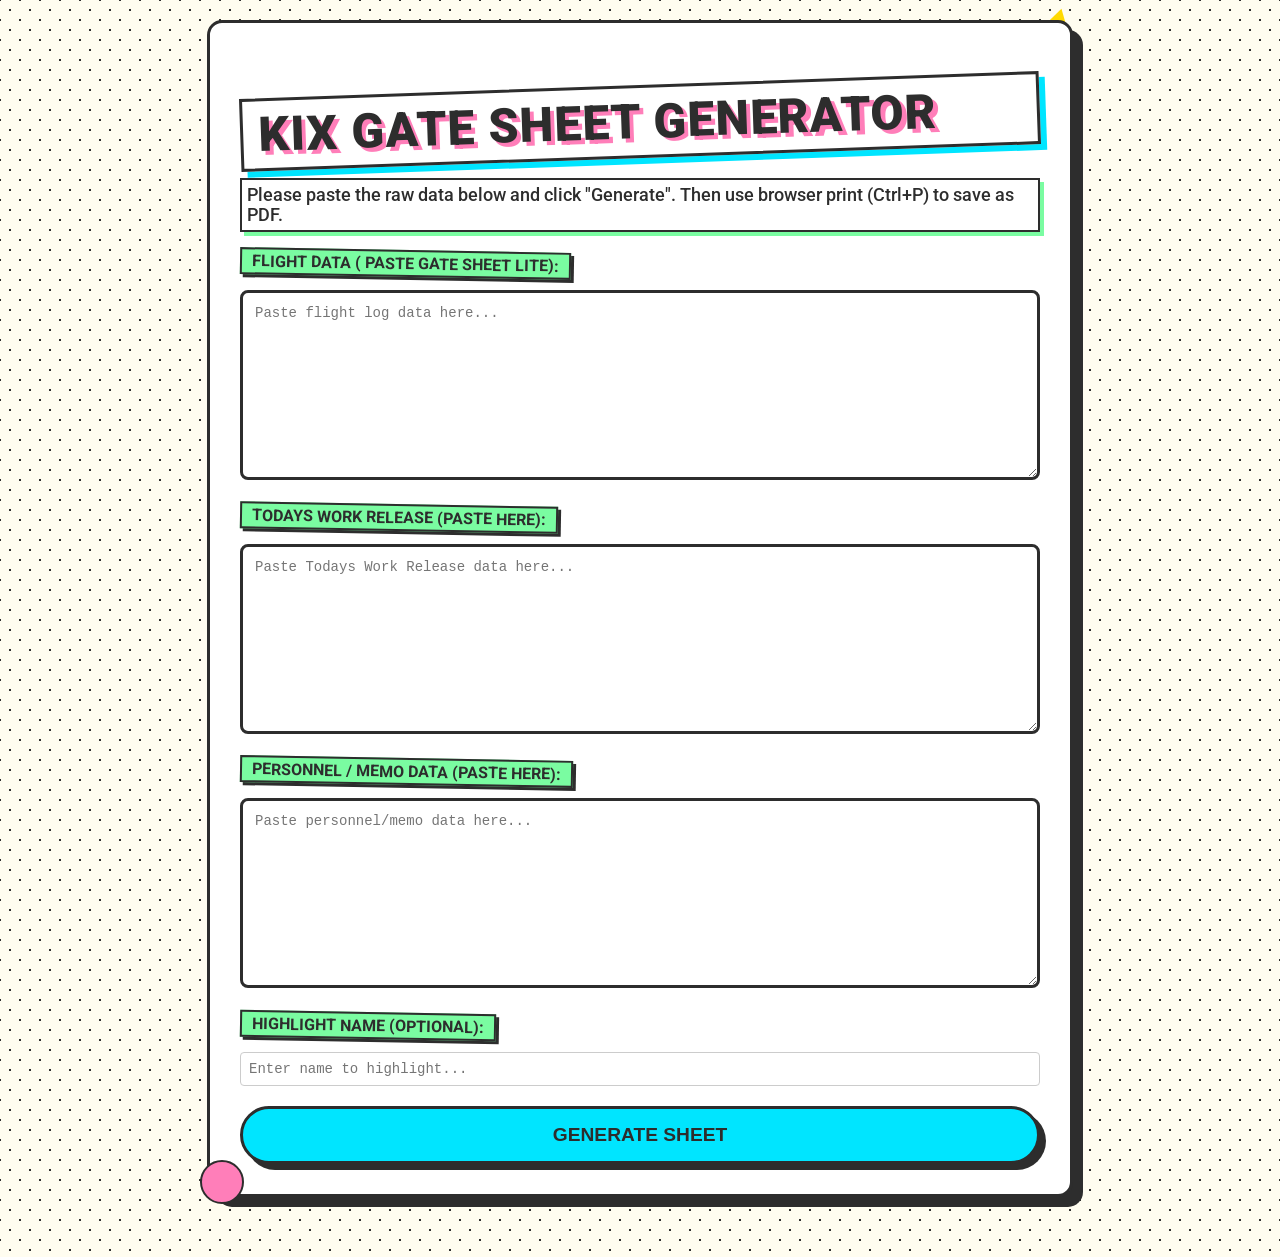
==== index.html @ 6ef3d90f "Add files via upload" ====
<!DOCTYPE html>
<html lang="ja">

<head>
    <meta charset="UTF-8">
    <meta name="viewport" content="width=device-width, initial-scale=1.0">
    <title>KIX Gate Sheet Generator</title>
    <link rel="stylesheet" href="style.css">
    <link href="https://fonts.googleapis.com/css2?family=Roboto:wght@400;500;700&display=swap" rel="stylesheet">
    <link href="https://fonts.googleapis.com/css2?family=Noto+Sans+JP:wght@400;500;700&display=swap" rel="stylesheet">
</head>

<body>

    <div class="no-print control-panel">
        <h1>KIX Gate Sheet Generator</h1>
        <p>Please paste the raw data below and click "Generate". Then use browser print (Ctrl+P) to save as PDF.</p>

        <div class="input-group">
            <label for="flight-log">Flight Data ( Paste gate sheet Lite):</label>
            <textarea id="flight-log" placeholder="Paste flight log data here..." rows="10"></textarea>
        </div>

        <div class="input-group">
            <label for="work-release">Todays Work Release (Paste here):</label>
            <textarea id="work-release" placeholder="Paste Todays Work Release data here..." rows="10"></textarea>
        </div>

        <div class="input-group">
            <label for="user-text">Personnel / Memo Data (Paste here):</label>
            <textarea id="user-text" placeholder="Paste personnel/memo data here..." rows="10"></textarea>
        </div>

        <div class="input-group">
            <label for="highlight-name">Highlight Name (Optional):</label>
            <input type="text" id="highlight-name" placeholder="Enter name to highlight..."
                style="width: 100%; padding: 8px; border: 1px solid #ccc; border-radius: 4px;">
        </div>

        <button id="generate-btn">Generate Sheet</button>
    </div>

    <div id="sheet-container">
        <!-- Generated sheets will appear here -->
    </div>

    <script src="script.js"></script>
</body>

</html>
---- style.css ----
:root {
    --memphis-pink: #FF7EB9;
    --memphis-mint: #7AFCA1;
    --memphis-yellow: #FFD900;
    --memphis-teal: #00E5FF;
    --memphis-black: #2d2d2d;
    --border-width: 3px;
    --shadow-offset: 6px;
}

body {
    font-family: 'Roboto', sans-serif;
    background-color: #f0f0f0;
    /* Memphis Pattern Background */
    background-image: radial-gradient(var(--memphis-black) 10%, transparent 10%),
        radial-gradient(var(--memphis-black) 10%, transparent 10%);
    background-size: 20px 20px;
    background-position: 0 0, 10px 10px;
    background-color: #fffdf0;
    /* Creamy background */
    color: var(--memphis-black);
    margin: 0;
    padding: 20px;
    display: flex;
    flex-direction: column;
    align-items: center;
}

h1 {
    font-size: 3rem;
    font-weight: 900;
    text-transform: uppercase;
    text-shadow: 4px 4px 0px var(--memphis-pink);
    margin-bottom: 20px;
    letter-spacing: 1px;
    background: white;
    padding: 5px 15px;
    border: var(--border-width) solid var(--memphis-black);
    box-shadow: var(--shadow-offset) var(--shadow-offset) 0px var(--memphis-teal);
    transform: rotate(-2deg);
}

p {
    font-size: 1.1rem;
    background: white;
    padding: 5px;
    border: 2px solid var(--memphis-black);
    box-shadow: 4px 4px 0px var(--memphis-mint);
    font-weight: 500;
}

/* Control Panel */
.control-panel {
    background: white;
    border: var(--border-width) solid var(--memphis-black);
    padding: 30px;
    width: 100%;
    max-width: 800px;
    box-shadow: 10px 10px 0px var(--memphis-black);
    margin-bottom: 40px;
    position: relative;
    border-radius: 15px;
}

/* Decorative shapes */
.control-panel::before {
    content: '';
    position: absolute;
    top: -15px;
    right: -15px;
    width: 0;
    height: 0;
    border-left: 30px solid transparent;
    border-right: 30px solid transparent;
    border-bottom: 50px solid var(--memphis-yellow);
    z-index: -1;
    transform: rotate(15deg);
}

.control-panel::after {
    content: '';
    position: absolute;
    bottom: -10px;
    left: -10px;
    width: 40px;
    height: 40px;
    background: var(--memphis-pink);
    border: 2px solid var(--memphis-black);
    border-radius: 50%;
    z-index: 1;
}

.input-group {
    margin-bottom: 20px;
}

label {
    display: inline-block;
    font-weight: 700;
    margin-bottom: 8px;
    text-transform: uppercase;
    font-size: 1rem;
    background-color: var(--memphis-mint);
    border: 2px solid var(--memphis-black);
    padding: 2px 10px;
    box-shadow: 3px 3px 0px var(--memphis-black);
    transform: rotate(1deg);
}

textarea,
input[type="text"] {
    width: 100%;
    padding: 12px;
    border: 3px solid var(--memphis-black);
    background-color: #fff;
    font-family: monospace;
    font-size: 14px;
    box-sizing: border-box;
    transition: all 0.2s;
    border-radius: 8px;
    margin-top: 5px;
}

textarea:focus,
input[type="text"]:focus {
    outline: none;
    background-color: #fff5e6;
    box-shadow: 5px 5px 0px var(--memphis-pink);
}

button {
    background-color: var(--memphis-teal);
    color: var(--memphis-black);
    font-weight: 900;
    text-transform: uppercase;
    border: 3px solid var(--memphis-black);
    padding: 15px 30px;
    font-size: 1.2rem;
    cursor: pointer;
    box-shadow: 6px 6px 0px var(--memphis-black);
    border-radius: 30px;
    transition: all 0.1s;
    width: 100%;
}

button:hover {
    transform: translate(-2px, -2px);
    box-shadow: 8px 8px 0px var(--memphis-black);
    background-color: #5cf2ff;
}

button:active {
    transform: translate(4px, 4px);
    box-shadow: 2px 2px 0px var(--memphis-black);
}

/* Sheet Layout (Scientific Precision) */
#sheet-container {
    width: 210mm;
    margin: 0 auto;
}

.sheet-page {
    width: 210mm;
    min-height: 297mm;
    position: relative;
    background: white;
    padding: 5mm;
    /* Reduced Padding */
    box-sizing: border-box;
    margin-bottom: 20px;
    box-shadow: 0 0 10px rgba(0, 0, 0, 0.2);
    display: flex;
    flex-direction: column;
}

/* Header Grid */
.sheet-header {
    display: flex;
    border-top: 3px solid black;
    /* Python: lw=3 */
    border-bottom: 3px solid black;
    margin-bottom: 2px;
    height: 35px;
    align-items: center;
}

.header-cell {
    text-align: center;
    font-weight: 700;
    font-size: 14px;
    font-family: 'Arial', sans-serif;
    color: black;
    /* Flex values must match data rows exactly */
}

/* Flight Block - The "Outer Frame" */
.flight-block {
    margin-bottom: 5px;
    /* Tight Spacing */
    border: 2px solid blue;
    display: flex;
    flex-direction: column;
    page-break-inside: avoid;
}

.data-row {
    display: flex;
    height: 45px;
    /* Compact Data Row */
    align-items: stretch;
    border-bottom: 1px solid blue;
}

.data-cell {
    text-align: center;
    font-size: 14px;
    font-family: 'Arial', sans-serif;
    color: black;
    display: flex;
    align-items: center;
    justify-content: center;
    border-right: 0.5px solid blue;
    white-space: pre-wrap;
    line-height: 1.1;
    overflow: hidden;
    padding: 1px;
}

.data-cell:last-child {
    border-right: none;
}

.notes-row {
    font-family: 'Arial', sans-serif;
    font-size: 13px;
    padding: 5px 10px;
    height: 68px;
    /* Still generous for notes, but fits page */
    display: flex;
    align-items: flex-start;
    /* Align text to top */
    color: black;
}

/* Column Widths (Exact Ratios from Python) */
/* [0.7, 0.7, 0.7, 1.1, 1.1, 1.1, 0.7, 1.4, 0.7, 1.4] */
.col-0 {
    flex: 0.7;
}

.col-1 {
    flex: 0.7;
}

.col-2 {
    flex: 0.7;
}

.col-3 {
    flex: 1.1;
}

.col-4 {
    flex: 1.1;
}

.col-5 {
    flex: 1.1;
}

.col-6 {
    flex: 0.7;
}

.col-7 {
    flex: 1.4;
}

.col-8 {
    flex: 0.7;
}

.col-9 {
    flex: 1.4;
}

/* Utility Classes */
.bg-pink {
    background-color: #FFC0CB !important;
    -webkit-print-color-adjust: exact;
    print-color-adjust: exact;
}

.bg-yellow {
    background-color: #FFFFE0 !important;
    -webkit-print-color-adjust: exact;
    print-color-adjust: exact;
}

/* Gantt Chart Styles */
/* Gantt Chart Styles */
.gantt-container {
    position: absolute;
    bottom: 5mm;
    left: 5mm;
    right: 5mm;
    height: 90mm;
    border: 2px solid black;
    background: white;
    display: flex;
    flex-direction: column;
    box-sizing: border-box;
    padding: 5px;
}

.gantt-title {
    text-align: center;
    font-weight: bold;
    font-size: 14px;
    margin-bottom: 5px;
    border-bottom: 2px solid black;
    height: 20px;
}

.gantt-body {
    position: relative;
    flex: 1;
    display: flex;
    flex-direction: column;
}

.gantt-gate-axis {
    width: 40px;
    /* Increased from 30px */
    position: relative;
    border-right: 2px solid black;
}

.gantt-gate-label {
    position: absolute;
    width: 100%;
    text-align: center;
    font-size: 10px;
    font-weight: bold;
    display: flex;
    align-items: center;
    justify-content: center;
}

.gantt-chart-area {
    position: relative;
    flex: 1;
    overflow: hidden;
    /* Ensure bars don't bleed */
}

/* Time Axis (Bottom) */
.gantt-axis-label {
    position: absolute;
    bottom: 2px;
    /* Position at bottom of chart area */
    transform: translateX(-50%);
    font-size: 10px;
    font-weight: bold;
    z-index: 20;
}

/* Grid Lines */
.gantt-grid-line {
    position: absolute;
    top: 0;
    bottom: 0;
    border-left: 1px dashed #ccc;
    pointer-events: none;
}

.gantt-grid-line-row {
    position: absolute;
    left: 0;
    right: 0;
    border-bottom: 1px solid #eee;
    pointer-events: none;
}

/* Bars */
.gantt-bar {
    position: absolute;
    border: 1px solid black;
    display: flex;
    align-items: center;
    justify-content: center;
    font-size: 9px;
    font-weight: bold;
    white-space: nowrap;
    overflow: hidden;
    box-sizing: border-box;
    z-index: 10;
}

.gantt-bar-text {
    z-index: 1;
}

.gantt-label {
    position: absolute;
    width: 100%;
    text-align: center;
    font-size: 9px;
    font-weight: normal;
}


/* Print Styles (Strict A4 No-Overflow) */
@media print {
    @page {
        size: A4;
        margin: 0;
    }

    html,
    body {
        width: 210mm;
        height: 297mm;
        margin: 0;
        padding: 0;
        background: white;
    }

    .no-print {
        display: none !important;
    }

    #sheet-container {
        width: 100%;
        margin: 0;
        padding: 0;
    }

    .sheet-page {
        margin: 0;
        padding: 5mm;
        /* Reduced Padding */
        width: 210mm;
        height: 297mm;
        /* Exact A4 height */
        box-sizing: border-box;
        border: none;
        box-shadow: none;
        background: white;

        /* Critical for preventing overflow pages */
        overflow: hidden;
        overflow: hidden;
        page-break-after: always;
        position: relative;
    }

    /* Page 1 Break */
    #page-1 {
        page-break-after: always;
    }

    /* Page 2 No Break (last page) */
    #page-2 {
        page-break-after: avoid;
    }

    /* Print Precision */
    * {
        -webkit-print-color-adjust: exact !important;
        print-color-adjust: exact !important;
    }
}
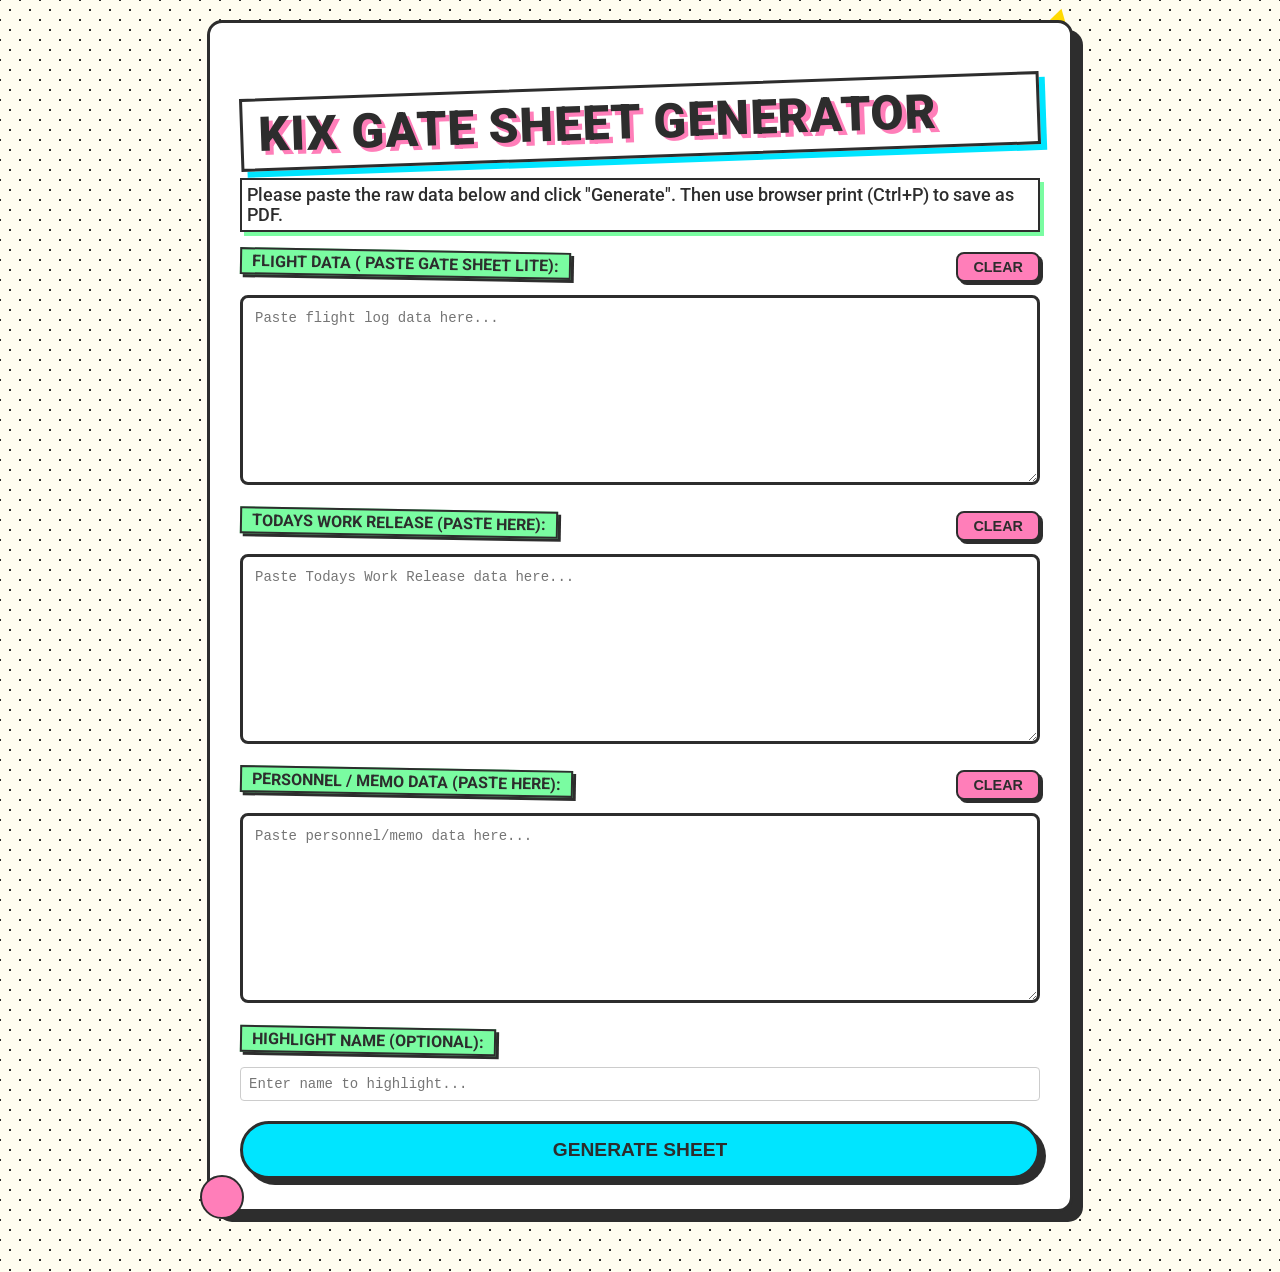
==== commit 6d7cd634: "Add files via upload" ====
--- a/index.html
+++ b/index.html
@@ -17,17 +17,26 @@
         <p>Please paste the raw data below and click "Generate". Then use browser print (Ctrl+P) to save as PDF.</p>
 
         <div class="input-group">
-            <label for="flight-log">Flight Data ( Paste gate sheet Lite):</label>
+            <div class="label-row">
+                <label for="flight-log">Flight Data ( Paste gate sheet Lite):</label>
+                <button type="button" class="clear-btn" data-target="flight-log">Clear</button>
+            </div>
             <textarea id="flight-log" placeholder="Paste flight log data here..." rows="10"></textarea>
         </div>
 
         <div class="input-group">
-            <label for="work-release">Todays Work Release (Paste here):</label>
+            <div class="label-row">
+                <label for="work-release">Todays Work Release (Paste here):</label>
+                <button type="button" class="clear-btn" data-target="work-release">Clear</button>
+            </div>
             <textarea id="work-release" placeholder="Paste Todays Work Release data here..." rows="10"></textarea>
         </div>
 
         <div class="input-group">
-            <label for="user-text">Personnel / Memo Data (Paste here):</label>
+            <div class="label-row">
+                <label for="user-text">Personnel / Memo Data (Paste here):</label>
+                <button type="button" class="clear-btn" data-target="user-text">Clear</button>
+            </div>
             <textarea id="user-text" placeholder="Paste personnel/memo data here..." rows="10"></textarea>
         </div>
 
--- a/style.css
+++ b/style.css
@@ -107,6 +107,39 @@
     transform: rotate(1deg);
 }
 
+.label-row {
+    display: flex;
+    justify-content: space-between;
+    align-items: center;
+    margin-bottom: 5px;
+}
+
+.clear-btn {
+    width: auto;
+    padding: 5px 15px;
+    font-size: 0.9rem;
+    background-color: var(--memphis-pink);
+    border: 2px solid var(--memphis-black);
+    box-shadow: 3px 3px 0px var(--memphis-black);
+    border-radius: 8px;
+    text-transform: uppercase;
+    font-weight: bold;
+    cursor: pointer;
+    transition: all 0.1s;
+    margin: 0;
+}
+
+.clear-btn:hover {
+    transform: translate(-1px, -1px);
+    box-shadow: 4px 4px 0px var(--memphis-black);
+    background-color: #ff99c8;
+}
+
+.clear-btn:active {
+    transform: translate(2px, 2px);
+    box-shadow: 1px 1px 0px var(--memphis-black);
+}
+
 textarea,
 input[type="text"] {
     width: 100%;
@@ -335,6 +368,8 @@
     /* Increased from 30px */
     position: relative;
     border-right: 2px solid black;
+    box-sizing: border-box;
+    /* Match bottom spacer */
 }
 
 .gantt-gate-label {
@@ -379,7 +414,7 @@
     position: absolute;
     left: 0;
     right: 0;
-    border-bottom: 1px solid #eee;
+    border-bottom: 1px dashed #ccc;
     pointer-events: none;
 }
 
@@ -414,14 +449,14 @@
 /* Print Styles (Strict A4 No-Overflow) */
 @media print {
     @page {
-        size: A4;
+        size: A4 portrait;
         margin: 0;
     }
 
     html,
     body {
-        width: 210mm;
-        height: 297mm;
+        width: 100vw;
+        height: 100vh;
         margin: 0;
         padding: 0;
         background: white;
@@ -438,32 +473,42 @@
     }
 
     .sheet-page {
-        margin: 0;
-        padding: 5mm;
-        /* Reduced Padding */
-        width: 210mm;
-        height: 297mm;
-        /* Exact A4 height */
+        margin: 0 auto;
+        padding: 10px;
+        /* Reduced to ensure it fits completely inside printable area */
+        width: 100%;
+        height: 100vh;
+        /* Use viewport height to snap exactly to page bounds on iPad */
+        max-height: 100vh;
         box-sizing: border-box;
         border: none;
         box-shadow: none;
         background: white;
 
         /* Critical for preventing overflow pages */
-        overflow: hidden;
-        overflow: hidden;
+        overflow: hidden !important;
         page-break-after: always;
+        page-break-inside: avoid;
+        break-after: page;
+        break-inside: avoid;
         position: relative;
     }
 
     /* Page 1 Break */
     #page-1 {
         page-break-after: always;
+        break-after: page;
+        margin-bottom: 0 !important;
+        padding-bottom: 0 !important;
     }
 
     /* Page 2 No Break (last page) */
     #page-2 {
         page-break-after: avoid;
+        break-after: avoid;
+        margin-bottom: 0 !important;
+        padding-bottom: 0 !important;
+        border-bottom: none !important;
     }
 
     /* Print Precision */
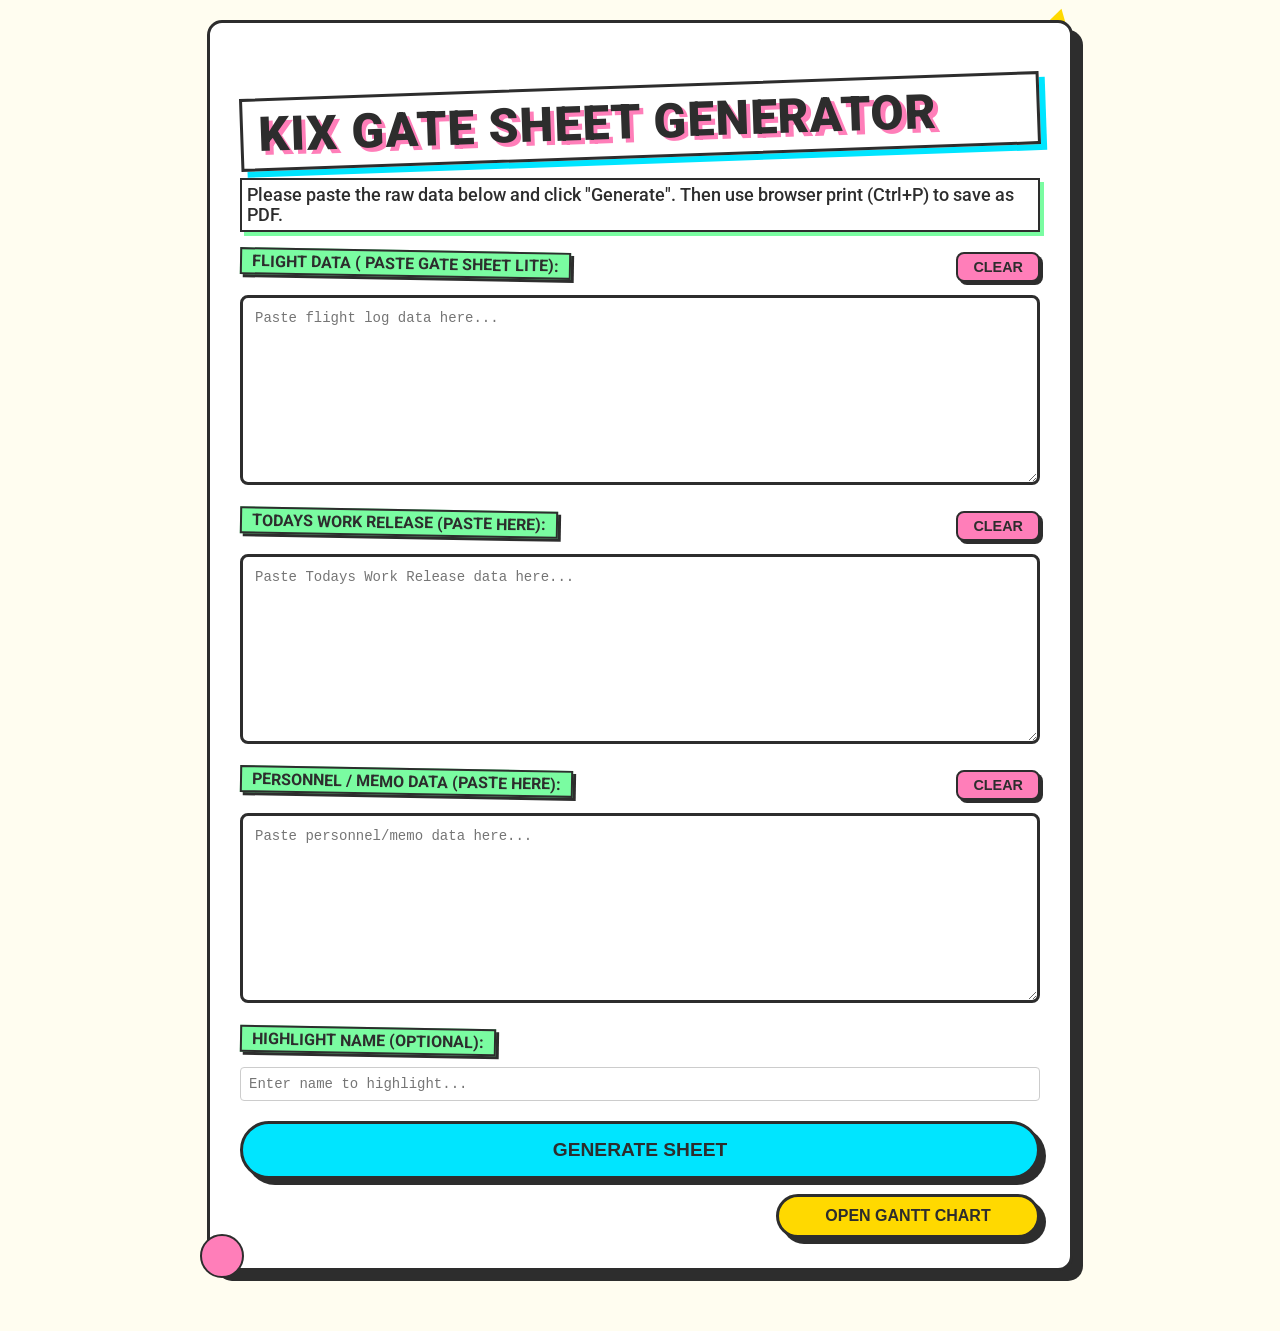
==== commit d27f1c6a: "Add files via upload" ====
--- a/index.html
+++ b/index.html
@@ -47,6 +47,9 @@
         </div>
 
         <button id="generate-btn">Generate Sheet</button>
+        <div style="display: flex; justify-content: flex-end;">
+            <button id="gantt-btn" style="margin-top: 15px; background-color: var(--memphis-yellow); width: 33%; font-size: 1rem; padding: 10px 20px;">Open Gantt Chart</button>
+        </div>
     </div>
 
     <div id="sheet-container">
--- a/style.css
+++ b/style.css
@@ -10,12 +10,6 @@
 
 body {
     font-family: 'Roboto', sans-serif;
-    background-color: #f0f0f0;
-    /* Memphis Pattern Background */
-    background-image: radial-gradient(var(--memphis-black) 10%, transparent 10%),
-        radial-gradient(var(--memphis-black) 10%, transparent 10%);
-    background-size: 20px 20px;
-    background-position: 0 0, 10px 10px;
     background-color: #fffdf0;
     /* Creamy background */
     color: var(--memphis-black);
@@ -347,6 +341,160 @@
     padding: 5px;
 }
 
+.gantt-container.fullscreen {
+    position: relative;
+    bottom: auto;
+    left: auto;
+    right: auto;
+    width: 100%;
+    height: calc(100vh - 40px);
+    border: 1px solid black;
+    box-sizing: border-box;
+}
+
+#gantt-fullscreen-body {
+    display: block; /* Override default flex align-items that crushes width */
+    margin: 0;
+    padding: 20px;
+    background-color: #ffffff;
+    box-sizing: border-box;
+}
+
+#gantt-fullscreen-wrapper {
+    width: 100%;
+    height: 100%;
+}
+
+.gantt-flex-row {
+    display: flex;
+    flex-direction: row;
+    height: 100%;
+}
+
+.gantt-fixed-left {
+    flex: 0 0 60px;
+    display: flex;
+    flex-direction: column;
+}
+
+.gantt-scroll-right {
+    flex: 1;
+    overflow-x: auto;
+    overflow-y: hidden;
+    position: relative;
+}
+
+.gantt-scroll-content {
+    /* Set to perfectly fit 8 hours of the 24 hours width visible */
+    width: 300%;
+    min-width: 300%;
+    height: 100%;
+    display: flex;
+    flex-direction: column;
+}
+
+.gantt-time-axis-area {
+    flex: 1;
+    position: relative;
+}
+
+.gantt-container.fullscreen .gantt-time-axis-area,
+.gantt-container.fullscreen .gantt-chart-area {
+    margin-left: 20px;
+    margin-right: 20px;
+}
+
+.gantt-main-row {
+    display: flex;
+    flex-direction: row;
+    flex: 1;
+}
+
+.gantt-time-row {
+    display: flex;
+    flex-direction: row;
+    height: 15px;
+    border-bottom: 2px solid black;
+}
+
+.gantt-corner-spacer {
+    width: 40px;
+    border-right: 2px solid black;
+    box-sizing: border-box;
+}
+
+.gantt-container.fullscreen .gantt-title {
+    font-size: 20px;
+    height: 40px;
+    padding: 0;
+    display: flex;
+    justify-content: center;
+    align-items: center;
+    border-bottom: 2px solid black;
+    box-sizing: border-box;
+    background-color: #dcedc8; /* Light Green */
+    position: relative;
+    font-weight: bold;
+}
+
+.title-date-block {
+    position: absolute;
+    right: 15px;
+    top: 50%;
+    transform: translateY(-50%);
+}
+
+.gantt-container.fullscreen .gantt-gate-axis {
+    width: 100%;
+    flex: 1; /* Fixes zero height bug */
+    position: relative;
+}
+
+.gantt-container.fullscreen .gantt-corner-spacer {
+    width: 100%;
+    height: 35px; /* exactly match time-row */
+    border-right: 2px solid black;
+    border-bottom: 2px solid black;
+    background: linear-gradient(to top right, #ffffff 48%, var(--memphis-black) 49%, var(--memphis-black) 51%, #ffffff 52%);
+    position: relative;
+    box-sizing: border-box;
+}
+
+.corner-time {
+    position: absolute;
+    top: 2px;
+    right: 4px;
+    font-size: 10px;
+    font-weight: bold;
+}
+
+.corner-gate {
+    position: absolute;
+    bottom: 2px;
+    left: 4px;
+    font-size: 10px;
+    font-weight: bold;
+}
+
+.gantt-container.fullscreen .gantt-gate-label {
+    font-size: 16px;
+}
+
+.gantt-container.fullscreen .gantt-axis-label {
+    font-size: 14px;
+    bottom: auto;
+    top: 50%;
+    transform: translate(-50%, -50%);
+}
+
+.gantt-container.fullscreen .gantt-bar {
+    font-size: 14px;
+}
+
+.gantt-container.fullscreen .gantt-time-row {
+    height: 25px;
+}
+
 .gantt-title {
     text-align: center;
     font-weight: bold;
@@ -412,29 +560,55 @@
 
 .gantt-grid-line-row {
     position: absolute;
-    left: 0;
-    right: 0;
+    width: 100%;
     border-bottom: 1px dashed #ccc;
+    z-index: 1;
     pointer-events: none;
+}
+
+.gantt-container.fullscreen .gantt-grid-line-row {
+    left: -20px;
+    width: calc(100% + 40px); /* Extend into both margins */
 }
 
 /* Bars */
 .gantt-bar {
     position: absolute;
-    border: 1px solid black;
-    display: flex;
-    align-items: center;
-    justify-content: center;
-    font-size: 9px;
-    font-weight: bold;
+    background-color: lightblue;
+    border: 1px solid #333;
+    border-radius: 4px;
+    box-shadow: 1px 1px 3px rgba(0,0,0,0.2);
+    display: flex;
+    align-items: center;
+    justify-content: flex-start;
+    overflow: hidden;
+    z-index: 5;
+    container-type: size; /* Enable container query layout sizing for children */
+}
+
+.gantt-bar-text {
+    font-size: 10px;
+    color: black;
+    font-weight: bold;
+    padding: 0 5px;
     white-space: nowrap;
     overflow: hidden;
-    box-sizing: border-box;
-    z-index: 10;
-}
-
-.gantt-bar-text {
+    text-overflow: ellipsis;
+    display: inline-flex;
+    align-items: center;
     z-index: 1;
+}
+
+.acn-max-text {
+    font-size: 20px; /* Fallback for unsupported browsers */
+    font-size: 80cqh; /* 80% of exactly the container's height! */
+    font-weight: 900; /* Extra bold for maximum readability */
+    line-height: 1; /* Keep tightly boxed */
+}
+
+.gantt-bar-subtext {
+    font-size: 10px; /* Base static size */
+    font-weight: normal;
 }
 
 .gantt-label {
@@ -455,11 +629,11 @@
 
     html,
     body {
-        width: 100vw;
-        height: 100vh;
+        width: 100%;
         margin: 0;
         padding: 0;
         background: white;
+        box-sizing: border-box;
     }
 
     .no-print {
@@ -467,26 +641,21 @@
     }
 
     #sheet-container {
+        width: 210mm;
+        margin: 0;
+        padding: 0;
+        box-sizing: border-box;
+    }
+
+    .sheet-page {
         width: 100%;
         margin: 0;
-        padding: 0;
-    }
-
-    .sheet-page {
-        margin: 0 auto;
-        padding: 10px;
-        /* Reduced to ensure it fits completely inside printable area */
-        width: 100%;
-        height: 100vh;
-        /* Use viewport height to snap exactly to page bounds on iPad */
-        max-height: 100vh;
+        padding: 5mm 10mm;
+        /* Internal padding to keep content away from the unprintable margins */
         box-sizing: border-box;
         border: none;
         box-shadow: none;
         background: white;
-
-        /* Critical for preventing overflow pages */
-        overflow: hidden !important;
         page-break-after: always;
         page-break-inside: avoid;
         break-after: page;
